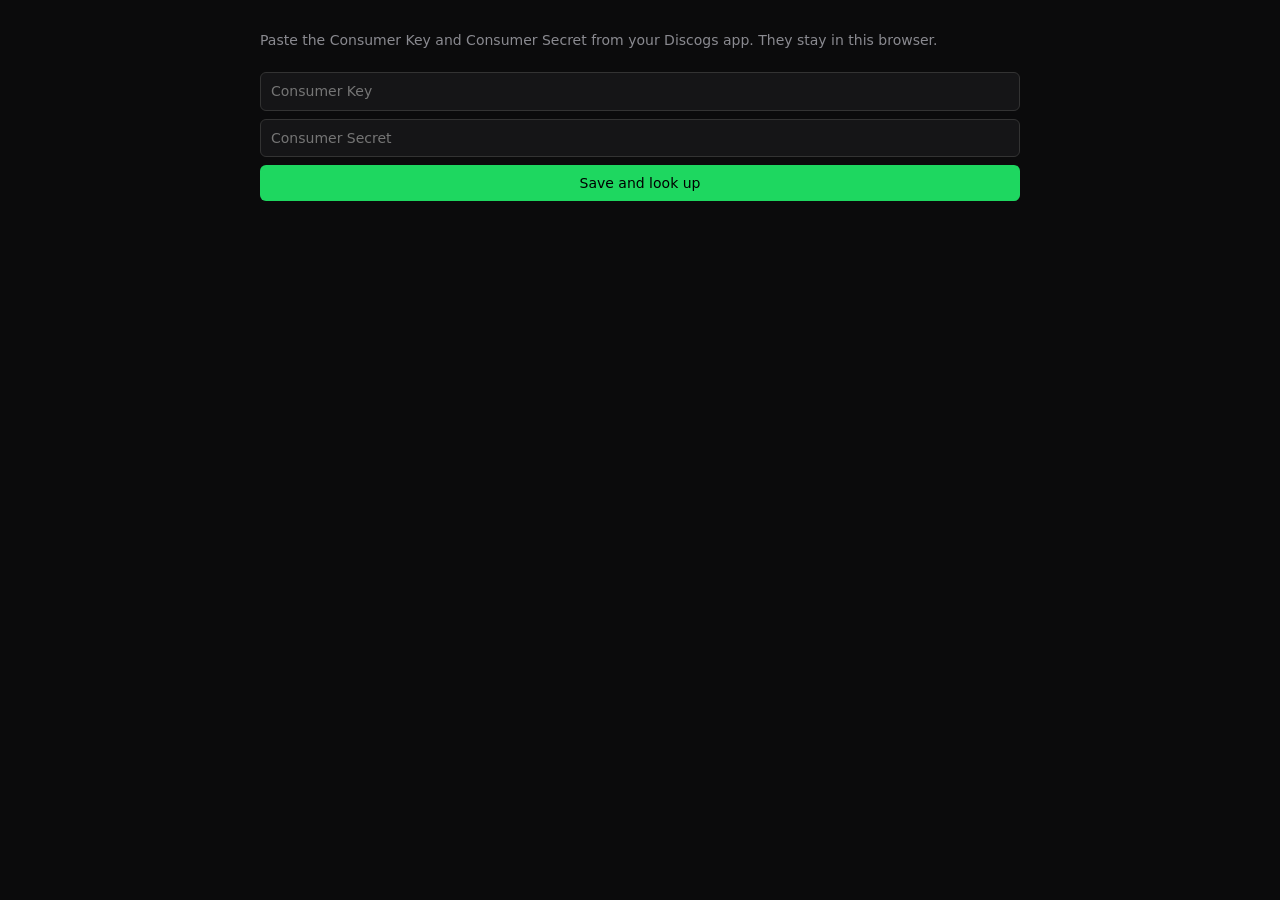
==== discogs-test.html @ 83c7238d "Add discogs.js: background Discogs lookup for albums Same shape as wiki.js: Discogs.lookup/lookupAll" ====
<!doctype html>
<html lang="en">
<head>
<meta charset="utf-8">
<meta name="viewport" content="width=device-width,initial-scale=1">
<title>Discogs check</title>
<style>
html,body{margin:0;background:#0b0b0c;color:#e9e9ea;font:14px/1.45 system-ui,-apple-system,"Segoe UI",Roboto,sans-serif}
main{max-width:760px;margin:0 auto;padding:16px}
.row{padding:12px 0;border-bottom:1px solid #222;display:flex;gap:12px}
.row img{width:64px;height:64px;object-fit:cover;flex:none;background:#222}
.row b{font-weight:600}.row a{color:#1ed760}.m{color:#8a8a90}
form{display:grid;gap:8px;margin:0 0 16px}
input,button{font:inherit;padding:8px 10px;border-radius:6px;border:1px solid #333;background:#151517;color:inherit}
button{background:#1ed760;color:#000;border:0;cursor:pointer}
</style>
</head>
<body>
<main>
<form id="f" hidden>
  <p class="m">Paste the Consumer Key and Consumer Secret from your Discogs app. They stay in this browser.</p>
  <input id="k" placeholder="Consumer Key" autocomplete="off">
  <input id="s" placeholder="Consumer Secret" autocomplete="off">
  <button>Save and look up</button>
</form>
<div id="out"></div>
</main>
<script src="discogs.js"></script>
<script>
const albums = [
  ["OK Computer", "Radiohead"], ["Blue", "Joni Mitchell"], ["Abbey Road (Remastered 2019)", "The Beatles"],
  ["Rumours", "Fleetwood Mac"], ["Nevermind (Remastered)", "Nirvana"], ["Kind Of Blue (Legacy Edition)", "Miles Davis"],
  ["To Pimp A Butterfly", "Kendrick Lamar"], ["Random Access Memories", "Daft Punk"], ["Loveless", "my bloody valentine"]
].map(([name, artist], i) => ({ id: "test" + i, name, artists: [{ name: artist }] }));
const out = document.getElementById("out"), form = document.getElementById("f");
const esc = s => String(s ?? "").replace(/[&<>"]/g, c => ({ "&": "&amp;", "<": "&lt;", ">": "&gt;", '"': "&quot;" }[c]));
form.onsubmit = e => {
  e.preventDefault();
  Discogs.setCredentials(document.getElementById("k").value, document.getElementById("s").value);
  run();
};
function run(){
  if (!Discogs.ready()){ form.hidden = false; return; }
  form.hidden = true;
  out.innerHTML = `<p class="m">Looking up a few well-known albums on Discogs (about one a second)…</p>`;
  Discogs.lookupAll(albums, (a, d) => {
    const row = document.createElement("div"); row.className = "row";
    row.innerHTML = d
      ? `<img src="${esc(d.thumb)}" alt=""><div><b>${esc(a.name)}</b> <span class="m">· ${esc(a.artists[0].name)}</span><br>
         <a href="${esc(d.url)}" target="_blank" rel="noopener">${esc(d.artist)} – ${esc(d.title)}</a> <span class="m">· ${esc(d.year)} · ${esc(d.kind)}</span><br>
         Genres: ${esc(d.genres.join(", "))}<br>Styles: ${esc(d.styles.join(", "))}<br>Labels: ${esc(d.labels.slice(0, 4).join(", "))}</div>`
      : `<div><b>${esc(a.name)}</b> <span class="m">· no Discogs match (or the key didn't work)</span></div>`;
    out.appendChild(row);
  });
}
run();
</script>
</body>
</html>
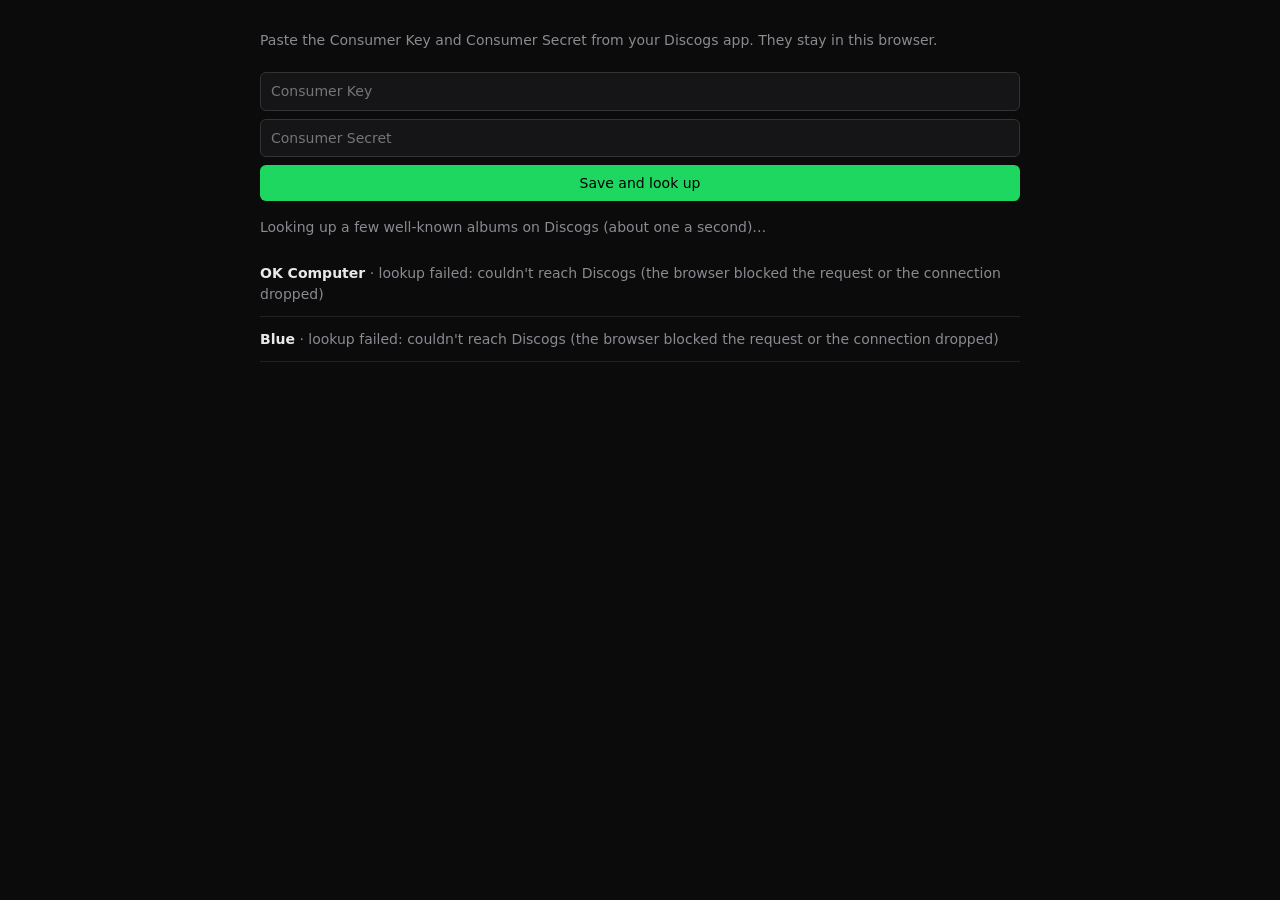
==== commit b486d398: "Discogs test page: load the current discogs.js and show why a lookup failed The test page could pick" ====
--- a/discogs-test.html
+++ b/discogs-test.html
@@ -25,7 +25,7 @@
 </form>
 <div id="out"></div>
 </main>
-<script src="discogs.js"></script>
+<script src="discogs.js?v=2"></script>
 <script>
 const albums = [
   ["OK Computer", "Radiohead"], ["Blue", "Joni Mitchell"], ["Abbey Road (Remastered 2019)", "The Beatles"],
@@ -36,6 +36,7 @@
 const esc = s => String(s ?? "").replace(/[&<>"]/g, c => ({ "&": "&amp;", "<": "&lt;", ">": "&gt;", '"': "&quot;" }[c]));
 form.onsubmit = e => {
   e.preventDefault();
+  if (!document.getElementById("k").value.trim() || !document.getElementById("s").value.trim()){ out.innerHTML = `<p class="m">Paste both the key and the secret first.</p>`; return; }
   Discogs.setCredentials(document.getElementById("k").value, document.getElementById("s").value);
   run();
 };
@@ -49,7 +50,7 @@
       ? `<img src="${esc(d.thumb)}" alt=""><div><b>${esc(a.name)}</b> <span class="m">· ${esc(a.artists[0].name)}</span><br>
          <a href="${esc(d.url)}" target="_blank" rel="noopener">${esc(d.artist)} – ${esc(d.title)}</a> <span class="m">· ${esc(d.year)} · ${esc(d.kind)}</span><br>
          Genres: ${esc(d.genres.join(", "))}<br>Styles: ${esc(d.styles.join(", "))}<br>Labels: ${esc(d.labels.slice(0, 4).join(", "))}</div>`
-      : `<div><b>${esc(a.name)}</b> <span class="m">· no Discogs match (or the key didn't work)</span></div>`;
+      : `<div><b>${esc(a.name)}</b> <span class="m">· ${Discogs.lastError() ? "lookup failed: " + esc(Discogs.lastError()) : "no Discogs match"}</span></div>`;
     out.appendChild(row);
   });
 }
